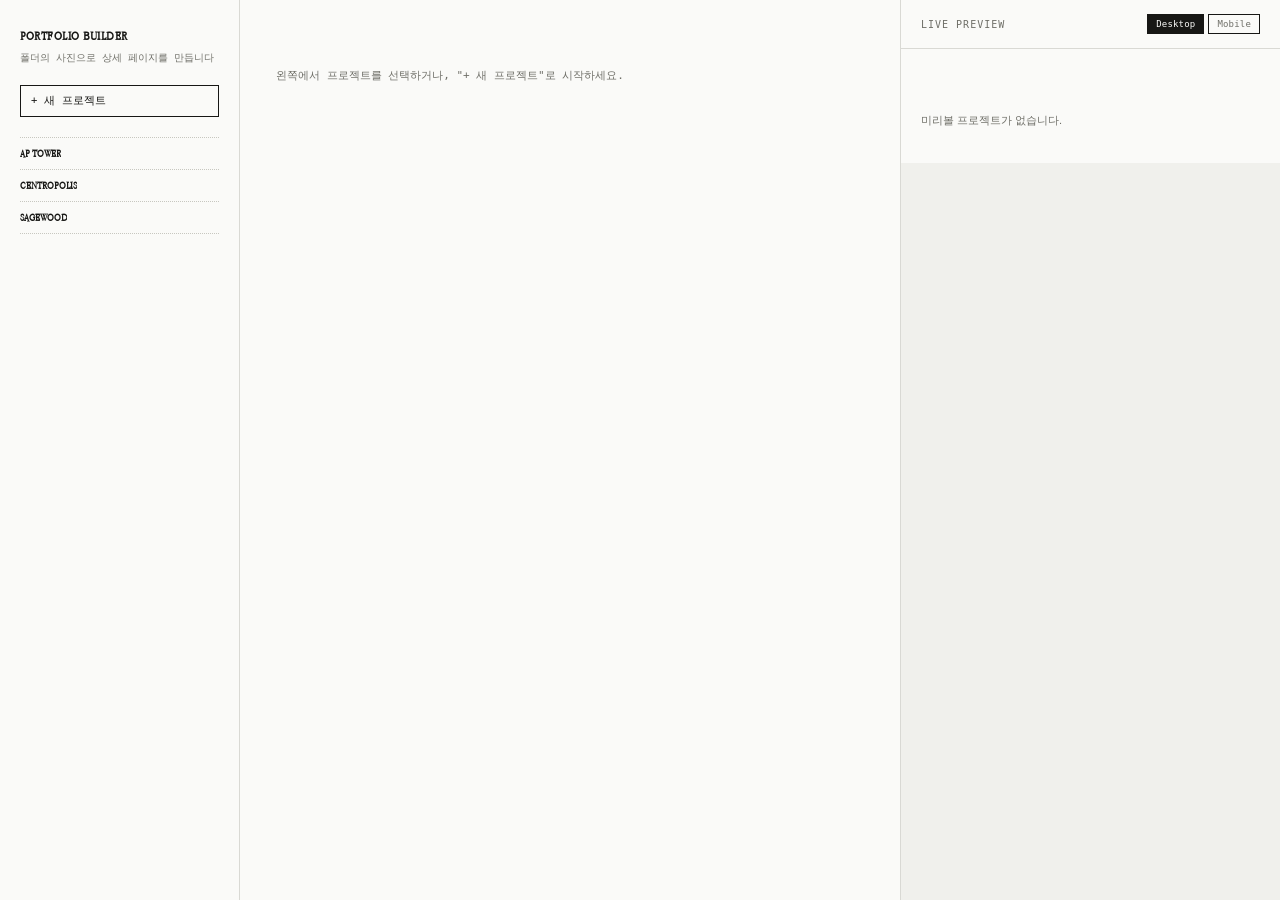
==== builder/index.html @ ec9f82ea "Update AP TOWER" ====
<!DOCTYPE html>
<html lang="ko">
<head>
<meta charset="UTF-8" />
<meta name="viewport" content="width=device-width, initial-scale=1.0" />
<title>Portfolio Builder</title>
<link rel="stylesheet" href="style.css?v=8" />
</head>
<body>

<div class="b-layout">

  <!-- LEFT : project list -->
  <aside class="b-side">
    <div class="b-side-inner">
      <header class="b-side-head">
        <h1 class="b-title">PORTFOLIO BUILDER</h1>
        <p class="b-sub">폴더의 사진으로 상세 페이지를 만듭니다</p>
      </header>

      <button type="button" class="b-btn b-btn-new" id="btnNewProject">+ 새 프로젝트</button>

      <nav class="b-projects" id="projectList"></nav>

      <div class="b-pending" id="pendingSection" hidden>
        <p class="b-pending-title">새 폴더 발견</p>
        <div class="b-pending-list" id="pendingList"></div>
      </div>

      <div class="b-side-foot">
        <p class="b-status" id="publishStatus"></p>
      </div>
    </div>
  </aside>

  <!-- CENTER : editor -->
  <main class="b-editor" id="editor">
    <p class="b-empty">왼쪽에서 프로젝트를 선택하거나, "+ 새 프로젝트"로 시작하세요.</p>
  </main>

  <!-- RIGHT : live preview -->
  <aside class="b-preview">
    <div class="b-preview-head">
      <span>LIVE PREVIEW</span>
      <div class="b-preview-modes">
        <button type="button" class="mode-btn active" id="modeDesktop" data-mode="desktop">Desktop</button>
        <button type="button" class="mode-btn" id="modeMobile" data-mode="mobile">Mobile</button>
      </div>
    </div>
    <div class="b-preview-scroll">
      <div class="b-preview-frame" id="previewFrame"></div>
    </div>
  </aside>

</div>

<input type="file" id="fileInput" accept="image/*" multiple hidden />
<input type="file" id="folderInput" webkitdirectory directory multiple hidden />

<!-- Generate modal -->
<div class="gen-overlay" id="genOverlay" hidden>
  <div class="gen-modal">
    <div class="gen-head">
      <div>
        <h2>Generate</h2>
        <p class="gen-sub" id="genSub">PROJECT NAME</p>
      </div>
      <button type="button" class="gen-close" id="genClose">×</button>
    </div>

    <div class="gen-body">
      <div class="gen-section">
        <p class="gen-label">TONE REFERENCE <span>톤 레퍼런스</span></p>
        <div class="gen-pills" data-group="tone">
          <button type="button" class="gen-pill active" data-value="standard">Standard<span>스탠다드</span></button>
          <button type="button" class="gen-pill" data-value="side">Side (잡담)<span>사이드</span></button>
        </div>
      </div>

      <div class="gen-section">
        <p class="gen-label">VOICE <span>어투</span></p>
        <div class="gen-pills" data-group="voice">
          <button type="button" class="gen-pill active" data-value="auto">Auto<span>자동</span></button>
          <button type="button" class="gen-pill" data-value="observer">1st observer<span>관찰자</span></button>
          <button type="button" class="gen-pill" data-value="third">3rd person<span>3인칭</span></button>
          <button type="button" class="gen-pill" data-value="essay">Essay<span>에세이</span></button>
          <button type="button" class="gen-pill" data-value="interview">Interview<span>인터뷰</span></button>
        </div>
      </div>

      <div class="gen-section">
        <p class="gen-label">LENGTH <span>길이</span></p>
        <div class="gen-pills" data-group="length">
          <button type="button" class="gen-pill" data-value="short">Short<span>짧게</span></button>
          <button type="button" class="gen-pill active" data-value="medium">Medium<span>중간</span></button>
          <button type="button" class="gen-pill" data-value="long">Long<span>길게</span></button>
        </div>
      </div>

      <div class="gen-section">
        <p class="gen-label">STRUCTURE <span>구조</span></p>
        <div class="gen-pills" data-group="structure">
          <button type="button" class="gen-pill active" data-value="three-acts">Three acts<span>3막</span></button>
          <button type="button" class="gen-pill" data-value="vignettes">Vignettes<span>비네트</span></button>
          <button type="button" class="gen-pill" data-value="single-scene">Single scene<span>단일 장면</span></button>
        </div>
      </div>

      <div class="gen-section">
        <p class="gen-label">PHOTO FLOW <span>사진 흐름</span></p>
        <div class="gen-pills" data-group="photoFlow">
          <button type="button" class="gen-pill active" data-value="match-writing">Match writing<span>글에 맞춤</span></button>
          <button type="button" class="gen-pill" data-value="chronological">Chronological<span>시간순</span></button>
          <button type="button" class="gen-pill" data-value="detail-wide">Detail → wide<span>디테일→와이드</span></button>
          <button type="button" class="gen-pill" data-value="wide-detail">Wide → detail<span>와이드→디테일</span></button>
        </div>
      </div>

      <div class="gen-section">
        <label class="gen-label" for="genEmphasis">EMPHASIS <span>강조</span></label>
        <textarea id="genEmphasis" rows="3" placeholder="강조하고 싶은 내용을 적어주세요"></textarea>
      </div>

      <div class="gen-section">
        <label class="gen-label" for="genToneNotes">TONE NOTES <span>추가 톤 메모</span></label>
        <textarea id="genToneNotes" rows="2" placeholder="자유 텍스트로 어조 보강"></textarea>
      </div>
    </div>

    <div class="gen-foot">
      <button type="button" class="b-btn" id="genCancel">Cancel</button>
      <button type="button" class="b-btn b-btn-generate" id="genSubmit">Generate</button>
    </div>
  </div>
</div>

<script src="../assets/data.js?v=8"></script>
<script src="app.js?v=8"></script>
</body>
</html>
---- builder/style.css ----
@font-face{
  font-family:"Apple Garamond Light";
  src:url("../assets/fonts/AppleGaramond-Light.ttf") format("truetype");
  font-weight:300;
  font-style:normal;
  font-display:swap;
}

@font-face{
  font-family:"Arial Unicode MS";
  src:url("../assets/fonts/ArialUnicodeMS.otf") format("opentype");
  font-weight:400;
  font-style:normal;
  font-display:swap;
}

:root{
  --ink:#171715;
  --sub:#6f6f68;
  --bg:#fafaf8;
  --line: 1px solid #d9d9d4;
  --dotted: 1px dotted #c7c7c0;
  --pad:28px;
  --mono: ui-monospace, "SF Mono", "Roboto Mono", "Menlo", Consolas, monospace;
  --sans: "Arial Unicode MS", -apple-system, "Apple SD Gothic Neo", "Pretendard", "Malgun Gothic", sans-serif;
  --title-font: "Apple Garamond Light", var(--sans);
}

*{ box-sizing:border-box; }

html,body{
  height:100%;
  margin:0;
  background:var(--bg);
  color:var(--ink);
  font-family:var(--mono), var(--sans);
  font-size:11px;
}

button{ font-family:inherit; }
input, textarea{ font-family:inherit; color:inherit; }

.b-layout{
  display:flex;
  height:100vh;
}

/* ---------- LEFT : project list ---------- */

.b-side{
  width:240px;
  min-width:200px;
  border-right:var(--line);
  height:100vh;
  overflow-y:auto;
}

.b-side-inner{
  padding:var(--pad) 20px;
  display:flex;
  flex-direction:column;
  min-height:100%;
}

.b-title{
  font-family:var(--title-font);
  font-size:13px;
  font-weight:700;
  letter-spacing:0.04em;
  margin:0 0 6px;
}

.b-sub{
  font-size:10px;
  color:var(--sub);
  margin:0 0 20px;
  line-height:1.5;
}

.b-btn{
  font-size:10.5px;
  letter-spacing:0.02em;
  background:none;
  border:1px solid var(--ink);
  color:var(--ink);
  padding:8px 10px;
  cursor:pointer;
  text-align:left;
}

.b-btn:hover{ background:var(--ink); color:var(--bg); }

.b-btn-new{ margin-bottom:20px; }

.b-projects{
  display:flex;
  flex-direction:column;
  flex:1;
}

.b-proj-row{
  display:flex;
  align-items:center;
  justify-content:space-between;
  gap:6px;
  padding:9px 0;
  border-top:var(--dotted);
  font-size:11px;
  cursor:pointer;
  color:var(--sub);
  background:none;
  border-left:none;
  border-right:none;
  border-bottom:none;
  width:100%;
  text-align:left;
}

.b-projects .b-proj-row:last-child{ border-bottom:var(--dotted); }

.b-proj-row .nm{
  font-family:var(--title-font);
  color:var(--ink);
  font-weight:600;
  overflow:hidden;
  text-overflow:ellipsis;
  white-space:nowrap;
}

.b-proj-row.active{ color:var(--ink); }
.b-proj-row.active .nm{ text-decoration:underline; }

.b-proj-row .del{
  flex:none;
  font-size:10px;
  color:var(--sub);
  opacity:0;
  transition:opacity .15s ease;
}

.b-proj-row:hover .del{ opacity:1; }
.b-proj-row .del:hover{ color:var(--ink); }

.b-pending{
  margin-top:20px;
  padding-top:16px;
  border-top:var(--dotted);
}

.b-pending-title{
  font-size:9.5px;
  letter-spacing:0.06em;
  color:var(--sub);
  text-transform:uppercase;
  margin:0 0 10px;
}

.b-pending-row{
  display:flex;
  align-items:center;
  justify-content:space-between;
  gap:8px;
  padding:6px 0;
  font-size:10.5px;
}

.b-pending-row .nm{
  overflow:hidden;
  text-overflow:ellipsis;
  white-space:nowrap;
  color:var(--ink);
}

.b-pending-row .count{
  color:var(--sub);
  font-size:9px;
  flex:none;
}

.b-pending-row .btn-import{
  flex:none;
  font-size:9px;
  padding:3px 7px;
  border:1px solid var(--ink);
  background:none;
  color:var(--ink);
  cursor:pointer;
}
.b-pending-row .btn-import:hover{ background:var(--ink); color:var(--bg); }

.b-side-foot{
  margin-top:auto;
  padding-top:20px;
}

.b-btn-publish{
  width:100%;
  background:var(--ink);
  color:var(--bg);
}
.b-btn-publish:hover{ background:var(--sub); }

.b-status{
  font-size:10px;
  color:var(--sub);
  margin:8px 0 0;
  min-height:1.4em;
}

.b-generate-row{
  display:flex;
  align-items:center;
  gap:12px;
  margin-bottom:20px;
}

.b-btn-generate{
  background:var(--ink);
  color:var(--bg);
  border-color:var(--ink);
}
.b-btn-generate:hover{ background:var(--sub); border-color:var(--sub); }

.b-btn-publish-project:hover{ background:var(--ink); color:var(--bg); }

.b-generate-status{
  font-size:9.5px;
  color:var(--sub);
}

/* ---------- CENTER : editor ---------- */

.b-editor{
  flex:1;
  min-width:0;
  height:100vh;
  overflow-y:auto;
  padding:var(--pad) 36px;
}

.b-empty{
  color:var(--sub);
  font-size:11px;
  margin-top:40px;
}

.b-field{
  display:flex;
  flex-direction:column;
  gap:4px;
  margin-bottom:16px;
}

.b-field label{
  font-size:9.5px;
  letter-spacing:0.06em;
  color:var(--sub);
  text-transform:uppercase;
}

.b-field input,
.b-field textarea{
  border:none;
  border-bottom:var(--line);
  background:none;
  padding:6px 2px;
  font-size:12px;
  color:var(--ink);
  resize:vertical;
}

.b-field input:focus,
.b-field textarea:focus{
  outline:none;
  border-bottom:1px solid var(--ink);
}

.b-row2{
  display:grid;
  grid-template-columns:1fr 1fr 1fr;
  gap:16px;
}

.b-section-title{
  font-family:var(--title-font);
  font-size:13px;
  font-weight:700;
  letter-spacing:0.04em;
  text-transform:uppercase;
  margin:32px 0 14px;
  padding-bottom:8px;
  border-bottom:var(--line);
}

.b-facts-grid{
  display:grid;
  grid-template-columns:1fr 1fr;
  gap:16px;
}

/* photo add buttons */

.b-photo-dropzone{
  border:1px dashed transparent;
  border-radius:2px;
  padding:10px;
  margin:-10px;
  transition:border-color .15s ease, background .15s ease;
}

.b-photo-dropzone.drag-over{
  border-color:var(--ink);
  background:rgba(23,23,21,0.04);
}

.b-photo-actions{
  display:flex;
  align-items:center;
  gap:10px;
  margin-bottom:18px;
}

.b-drop-hint{
  font-size:9.5px;
  color:var(--sub);
}

/* photo cards */

.b-photos{
  display:flex;
  flex-direction:column;
  gap:10px;
}

.b-photo-card{
  display:grid;
  grid-template-columns:18px 64px 1fr auto auto auto;
  align-items:center;
  gap:12px;
  border:none;
  border-bottom:var(--dotted);
  padding:14px 0;
  background:none;
  transition:opacity .15s ease, background-color .15s ease;
}

.b-photos .b-photo-card:last-child{ border-bottom:none; }

.b-photo-card.dragging{ opacity:0.35; }
.b-photo-card.photo-hidden{ opacity:0.4; }
.b-photo-card.drag-over{ background:rgba(23,23,21,0.04); }

.drag-handle{
  cursor:grab;
  color:var(--sub);
  font-size:14px;
  text-align:center;
  user-select:none;
}
.drag-handle:active{ cursor:grabbing; }

.b-photo-card img,
.b-photo-card video{
  width:64px;
  height:64px;
  object-fit:cover;
  display:block;
  background:#eceae4;
}

.photo-fields{
  display:flex;
  flex-direction:column;
  gap:8px;
  min-width:0;
}

.field-line{
  display:flex;
  align-items:center;
  gap:8px;
  min-width:0;
}

.field-line label{
  flex:none;
  font-size:9px;
  color:var(--sub);
  letter-spacing:0.04em;
  width:44px;
}

.body-input{
  flex:1;
  min-width:0;
  border:none;
  border-bottom:var(--line);
  background:none;
  padding:6px 2px;
  font-size:11px;
  color:var(--ink);
}
.body-input:focus{ outline:none; border-bottom:1px solid var(--ink); }

.cap-box{
  display:flex;
  align-items:center;
  gap:8px;
  min-width:0;
}

.cap-eye-toggle{
  flex:none;
  border:none;
  background:none;
  font-family:var(--mono);
  font-size:10px;
  font-weight:600;
  letter-spacing:0.02em;
  color:var(--ink);
  cursor:pointer;
  width:20px;
  text-align:center;
}
.cap-eye-toggle.is-hidden{ opacity:0.5; }

.cap-box-preview{
  overflow:hidden;
  text-overflow:ellipsis;
  white-space:nowrap;
  font-size:11px;
  color:var(--ink);
  border:1px dotted var(--sub);
  padding:6px 8px;
  cursor:text;
  flex:1;
  min-width:0;
  outline:none;
}
.cap-box-preview:hover,
.cap-box-preview:focus{ border-color:var(--ink); }

.cap-box-preview:empty::before{
  content:attr(data-placeholder);
  color:var(--sub);
}

.cap-box.caption-off .cap-box-preview{
  opacity:0.45;
  border-style:solid;
}

.eye-toggle{
  border:none;
  background:none;
  font-family:var(--mono);
  font-size:11px;
  font-weight:600;
  letter-spacing:0.02em;
  color:var(--ink);
  line-height:1;
  cursor:pointer;
  opacity:1;
  width:24px;
  text-align:center;
}
.eye-toggle.is-hidden{ opacity:0.5; }

.b-cols{
  display:flex;
  gap:4px;
}

.b-cols button{
  width:26px;
  height:26px;
  border:1px solid var(--ink);
  background:none;
  color:var(--ink);
  font-size:10px;
  cursor:pointer;
}

.b-cols button.active{ background:var(--ink); color:var(--bg); }

.b-photo-del{
  border:none;
  background:none;
  color:var(--sub);
  font-size:14px;
  cursor:pointer;
  line-height:1;
}
.b-photo-del:hover{ color:var(--ink); }

/* ---------- RIGHT : live preview ---------- */

.b-preview{
  width:380px;
  min-width:320px;
  border-left:var(--line);
  height:100vh;
  display:flex;
  flex-direction:column;
}

.b-preview-head{
  display:flex;
  align-items:center;
  justify-content:space-between;
  font-size:10px;
  letter-spacing:0.1em;
  color:var(--sub);
  padding:14px 20px;
  border-bottom:var(--line);
  flex:none;
}

.b-preview-modes{
  display:flex;
  gap:4px;
}

.mode-btn{
  font-size:9px;
  letter-spacing:0.02em;
  padding:4px 8px;
  border:1px solid var(--ink);
  background:none;
  color:var(--sub);
  cursor:pointer;
}

.mode-btn.active{
  background:var(--ink);
  color:var(--bg);
}

.b-preview-scroll{
  flex:1;
  overflow-y:auto;
  background:#f0f0ec;
}

.b-preview-frame{
  padding:24px 20px;
  background:var(--bg);
  margin:0 auto;
  font-family:var(--sans);
  transition:max-width .15s ease;
}

.b-preview-frame.mode-desktop{
  max-width:none;
}

.b-preview-frame.mode-mobile{
  max-width:375px;
  border-left:var(--line);
  border-right:var(--line);
}

.pv-meta{
  font-size:11px;
  letter-spacing:0.04em;
  padding-bottom:14px;
  margin-bottom:14px;
  border-bottom:var(--dotted);
}

.pv-name{
  font-family:var(--title-font);
  font-weight:700;
  text-transform:uppercase;
  font-size:15px;
  color:var(--ink);
}

[contenteditable="true"]{
  outline:none;
  cursor:text;
}
[contenteditable="true"]:hover{
  background:rgba(23,23,21,0.04);
}
[contenteditable="true"]:empty::before{
  content:attr(data-placeholder);
  color:var(--sub);
}

.pv-subtitle{
  font-size:11px;
  line-height:1.6;
  color:var(--sub);
  margin:8px 0 16px;
}

.pv-body{
  font-size:10.5px;
  line-height:1.7;
  color:var(--ink);
  margin:0 0 20px;
  padding-bottom:16px;
  border-bottom:var(--dotted);
}

.pv-facts{
  display:flex;
  flex-direction:column;
  padding-bottom:14px;
  margin-bottom:20px;
  border-bottom:var(--dotted);
  font-size:9.5px;
  line-height:1.7;
  color:var(--ink);
}
.pv-facts p{ margin:0; }

.pv-feed{
  display:flex;
  flex-direction:column;
  gap:24px;
}

.pv-row{
  display:grid;
  gap:6px;
}

.pv-item{ min-width:0; }

.pv-item .img-wrap{
  width:100%;
  background:#eceae4;
  overflow:hidden;
}

.pv-item img,
.pv-item video{
  display:block;
  width:100%;
  height:auto;
}

.pv-cap{
  display:flex;
  gap:8px;
  padding-top:8px;
}

.pv-cap .idx{
  font-size:9px;
  color:var(--sub);
}

.pv-cap p{
  margin:0;
  font-size:9.5px;
  line-height:1.6;
  color:var(--ink);
}

@media (max-width: 1100px){
  .b-preview{ display:none; }
}

@media (max-width: 760px){
  .b-layout{ flex-direction:column; height:auto; }
  .b-side, .b-editor{ height:auto; }
}

/* ---------- Generate modal ---------- */

.gen-overlay{
  position:fixed;
  inset:0;
  background:rgba(23,23,21,0.45);
  display:flex;
  align-items:center;
  justify-content:center;
  z-index:200;
  padding:24px;
}

.gen-overlay[hidden]{
  display:none;
}

.gen-modal{
  width:100%;
  max-width:440px;
  max-height:90vh;
  overflow-y:auto;
  background:var(--bg);
  border:1px solid var(--ink);
  padding:24px;
}

.gen-head{
  display:flex;
  align-items:flex-start;
  justify-content:space-between;
  padding-bottom:16px;
  margin-bottom:20px;
  border-bottom:var(--line);
}

.gen-head h2{
  font-family:var(--title-font);
  font-size:20px;
  font-weight:700;
  margin:0 0 4px;
}

.gen-sub{
  font-size:9.5px;
  letter-spacing:0.06em;
  color:var(--sub);
  margin:0;
  text-transform:uppercase;
}

.gen-close{
  border:none;
  background:none;
  font-size:18px;
  line-height:1;
  color:var(--sub);
  cursor:pointer;
}
.gen-close:hover{ color:var(--ink); }

.gen-section{
  margin-bottom:18px;
}

.gen-label{
  font-size:9.5px;
  letter-spacing:0.08em;
  color:var(--ink);
  text-transform:uppercase;
  margin:0 0 8px;
  display:block;
}
.gen-label span{
  color:var(--sub);
  text-transform:none;
  letter-spacing:0;
  margin-left:4px;
}

.gen-pills{
  display:flex;
  flex-wrap:wrap;
  gap:8px;
}

.gen-pill{
  border:1px solid var(--sub);
  border-radius:16px;
  background:none;
  color:var(--ink);
  padding:8px 14px;
  font-size:11px;
  line-height:1.3;
  cursor:pointer;
  text-align:left;
}
.gen-pill span{
  display:block;
  font-size:9px;
  color:var(--sub);
  margin-top:1px;
}
.gen-pill.active{
  border-color:var(--ink);
  background:var(--ink);
  color:var(--bg);
}
.gen-pill.active span{ color:#c7c7c0; }

.gen-section textarea{
  width:100%;
  border:1px solid var(--sub);
  background:none;
  padding:10px;
  font-size:11px;
  color:var(--ink);
  font-family:inherit;
  resize:vertical;
}
.gen-section textarea:focus{ outline:none; border-color:var(--ink); }

.gen-foot{
  display:flex;
  justify-content:flex-end;
  gap:10px;
  padding-top:16px;
  border-top:var(--line);
}
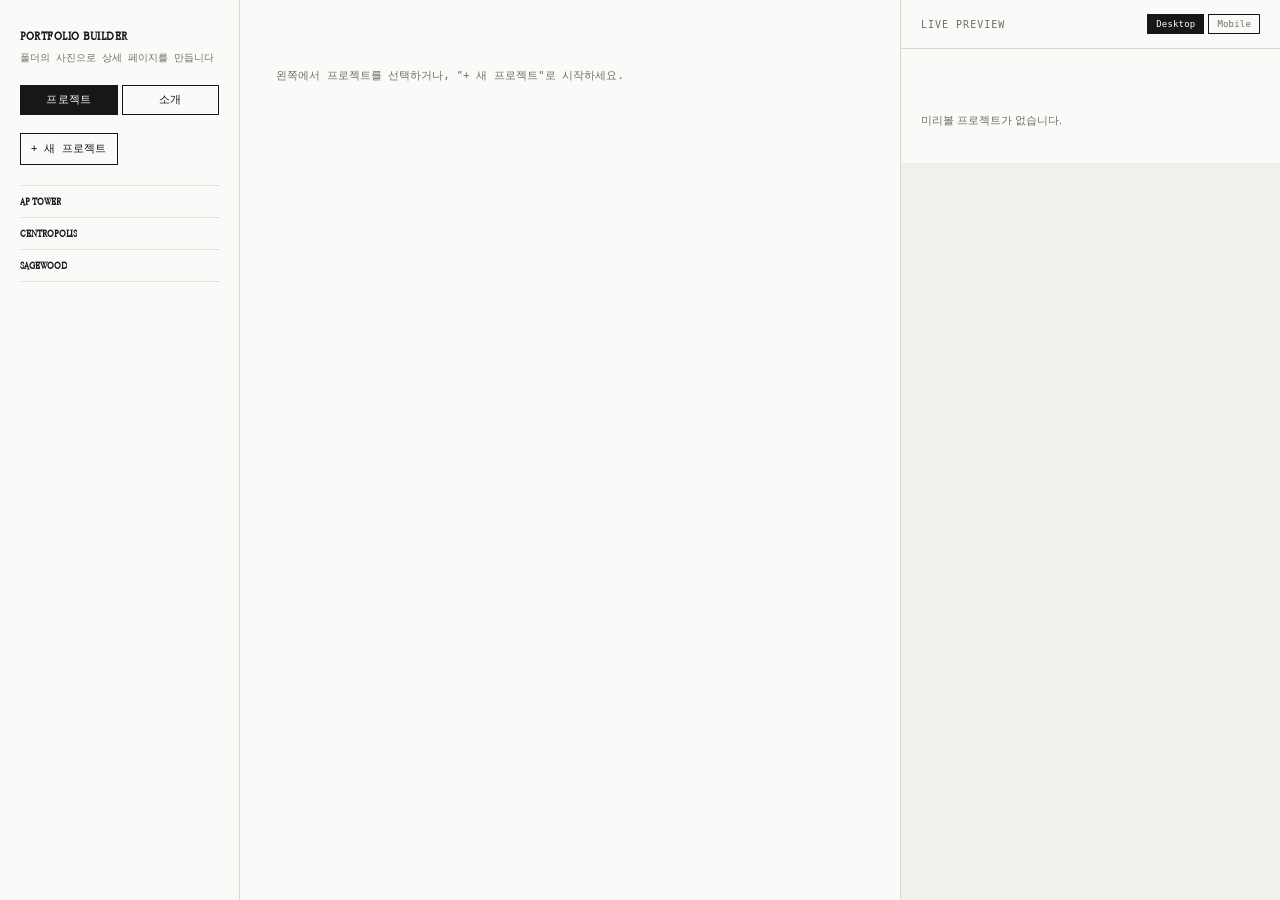
==== commit 2c29fcdc: "Update SAGEWOOD" ====
--- a/builder/index.html
+++ b/builder/index.html
@@ -4,7 +4,7 @@
 <meta charset="UTF-8" />
 <meta name="viewport" content="width=device-width, initial-scale=1.0" />
 <title>Portfolio Builder</title>
-<link rel="stylesheet" href="style.css?v=8" />
+<link rel="stylesheet" href="style.css?v=9" />
 </head>
 <body>
 
@@ -18,13 +18,51 @@
         <p class="b-sub">폴더의 사진으로 상세 페이지를 만듭니다</p>
       </header>
 
-      <button type="button" class="b-btn b-btn-new" id="btnNewProject">+ 새 프로젝트</button>
+      <div class="b-tabs">
+        <button type="button" class="b-tab active" id="tabBtnProjects" data-tab="projects">프로젝트</button>
+        <button type="button" class="b-tab" id="tabBtnIntro" data-tab="intro">소개</button>
+      </div>
 
-      <nav class="b-projects" id="projectList"></nav>
+      <div class="b-tab-panel" id="tabProjects">
+        <button type="button" class="b-btn b-btn-new" id="btnNewProject">+ 새 프로젝트</button>
 
-      <div class="b-pending" id="pendingSection" hidden>
-        <p class="b-pending-title">새 폴더 발견</p>
-        <div class="b-pending-list" id="pendingList"></div>
+        <nav class="b-projects" id="projectList"></nav>
+
+        <div class="b-pending" id="pendingSection" hidden>
+          <p class="b-pending-title">새 폴더 발견</p>
+          <div class="b-pending-list" id="pendingList"></div>
+        </div>
+      </div>
+
+      <div class="b-tab-panel" id="tabIntro" hidden>
+        <div class="b-field">
+          <label>스튜디오명</label>
+          <input type="text" id="s-name" />
+        </div>
+        <div class="b-field">
+          <label>역할</label>
+          <input type="text" id="s-role" />
+        </div>
+        <div class="b-field">
+          <label>주소</label>
+          <input type="text" id="s-address" />
+        </div>
+        <div class="b-field">
+          <label>전화번호</label>
+          <input type="text" id="s-phone" />
+        </div>
+        <div class="b-field">
+          <label>이메일</label>
+          <input type="text" id="s-email" />
+        </div>
+        <div class="b-field">
+          <label>웹사이트</label>
+          <input type="text" id="s-site" />
+        </div>
+        <div class="b-field">
+          <label>SNS</label>
+          <input type="text" id="s-sns" />
+        </div>
       </div>
 
       <div class="b-side-foot">
@@ -134,7 +172,7 @@
   </div>
 </div>
 
-<script src="../assets/data.js?v=8"></script>
-<script src="app.js?v=8"></script>
+<script src="../assets/data.js?v=9"></script>
+<script src="app.js?v=9"></script>
 </body>
 </html>
--- a/builder/style.css
+++ b/builder/style.css
@@ -90,6 +90,26 @@
 
 .b-btn:hover{ background:var(--ink); color:var(--bg); }
 
+.b-tabs{
+  display:flex;
+  gap:4px;
+  margin-bottom:18px;
+}
+
+.b-tab{
+  flex:1;
+  border:1px solid var(--ink);
+  background:none;
+  color:var(--ink);
+  padding:7px 0;
+  font-size:10.5px;
+  letter-spacing:0.02em;
+  cursor:pointer;
+}
+.b-tab.active{ background:var(--ink); color:var(--bg); }
+
+.b-tab-panel[hidden]{ display:none; }
+
 .b-btn-new{ margin-bottom:20px; }
 
 .b-projects{
@@ -226,6 +246,23 @@
 .b-generate-status{
   font-size:9.5px;
   color:var(--sub);
+}
+
+.b-generate-progress{
+  display:inline-block;
+  width:70px;
+  height:6px;
+  border:1px solid var(--ink);
+  vertical-align:middle;
+}
+.b-generate-progress[hidden]{ display:none; }
+
+.b-generate-progress .bar{
+  display:block;
+  height:100%;
+  width:0%;
+  background:var(--ink);
+  transition:width .3s ease;
 }
 
 /* ---------- CENTER : editor ---------- */
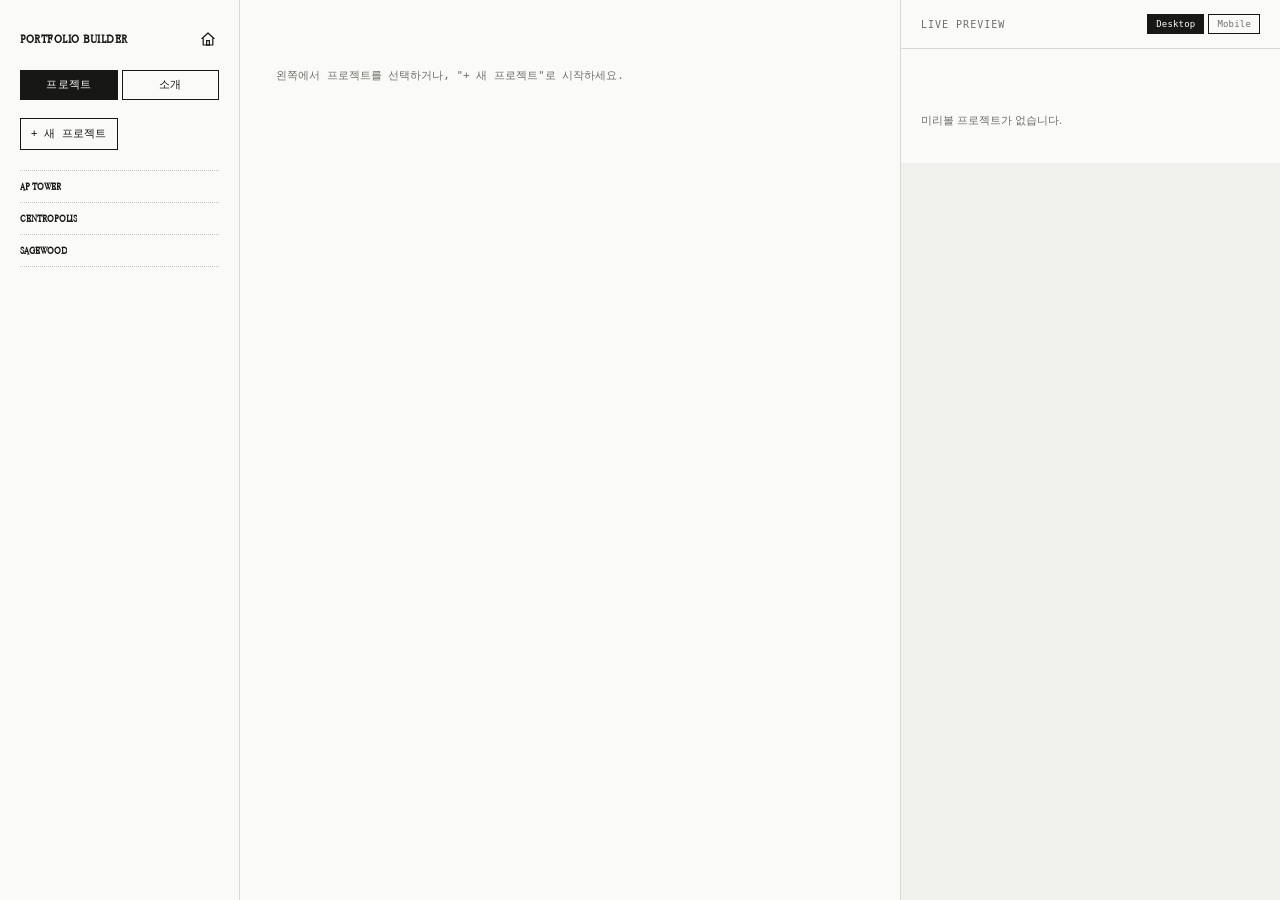
==== commit 7f09020e: "Update CENTROPOLIS" ====
--- a/builder/index.html
+++ b/builder/index.html
@@ -4,7 +4,7 @@
 <meta charset="UTF-8" />
 <meta name="viewport" content="width=device-width, initial-scale=1.0" />
 <title>Portfolio Builder</title>
-<link rel="stylesheet" href="style.css?v=9" />
+<link rel="stylesheet" href="style.css?v=18" />
 </head>
 <body>
 
@@ -14,8 +14,15 @@
   <aside class="b-side">
     <div class="b-side-inner">
       <header class="b-side-head">
-        <h1 class="b-title">PORTFOLIO BUILDER</h1>
-        <p class="b-sub">폴더의 사진으로 상세 페이지를 만듭니다</p>
+        <div class="b-title-row">
+          <h1 class="b-title">PORTFOLIO BUILDER</h1>
+          <a class="b-home-btn" href="../option-a/index.html" target="_blank" rel="noopener" title="포트폴리오 사이트로 이동">
+            <svg viewBox="0 0 16 16" width="16" height="16" aria-hidden="true">
+              <polygon class="b-home-body" points="8,2 2,7.5 3.2,7.5 3.2,14 12.8,14 12.8,7.5 14,7.5" fill="none" stroke="currentColor" stroke-width="1.2" stroke-linejoin="round" stroke-linecap="round"/>
+              <rect class="b-home-door" x="6.6" y="9.6" width="2.8" height="4.4" fill="none" stroke="currentColor" stroke-width="1.2"/>
+            </svg>
+          </a>
+        </div>
       </header>
 
       <div class="b-tabs">
@@ -63,6 +70,8 @@
           <label>SNS</label>
           <input type="text" id="s-sns" />
         </div>
+        <button type="button" class="b-btn b-btn-publish-project" id="btnSaveIntro">저장</button>
+        <p class="b-status" id="introStatus"></p>
       </div>
 
       <div class="b-side-foot">
@@ -109,9 +118,18 @@
     <div class="gen-body">
       <div class="gen-section">
         <p class="gen-label">TONE REFERENCE <span>톤 레퍼런스</span></p>
-        <div class="gen-pills" data-group="tone">
+        <div class="gen-pills" data-group="tone" id="genTonePills">
           <button type="button" class="gen-pill active" data-value="standard">Standard<span>스탠다드</span></button>
           <button type="button" class="gen-pill" data-value="side">Side (잡담)<span>사이드</span></button>
+          <button type="button" class="gen-pill gen-pill-add" id="genToneAdd" title="현재 설정을 새 톤으로 저장">+</button>
+        </div>
+      </div>
+
+      <div class="gen-section">
+        <p class="gen-label">GENERATE TARGET <span>생성 대상</span></p>
+        <div class="gen-pills" data-group="target" data-multi="1">
+          <button type="button" class="gen-pill active" data-value="body">본문</button>
+          <button type="button" class="gen-pill active" data-value="hidden">히든박스</button>
         </div>
       </div>
 
@@ -147,7 +165,8 @@
       <div class="gen-section">
         <p class="gen-label">PHOTO FLOW <span>사진 흐름</span></p>
         <div class="gen-pills" data-group="photoFlow">
-          <button type="button" class="gen-pill active" data-value="match-writing">Match writing<span>글에 맞춤</span></button>
+          <button type="button" class="gen-pill active" data-value="as-arranged">As arranged<span>설정 순</span></button>
+          <button type="button" class="gen-pill" data-value="match-writing">Match writing<span>글에 맞춤</span></button>
           <button type="button" class="gen-pill" data-value="chronological">Chronological<span>시간순</span></button>
           <button type="button" class="gen-pill" data-value="detail-wide">Detail → wide<span>디테일→와이드</span></button>
           <button type="button" class="gen-pill" data-value="wide-detail">Wide → detail<span>와이드→디테일</span></button>
@@ -172,7 +191,7 @@
   </div>
 </div>
 
-<script src="../assets/data.js?v=9"></script>
-<script src="app.js?v=9"></script>
+<script src="../assets/data.js?v=18"></script>
+<script src="app.js?v=18"></script>
 </body>
 </html>
--- a/builder/style.css
+++ b/builder/style.css
@@ -21,7 +21,7 @@
   --line: 1px solid #d9d9d4;
   --dotted: 1px dotted #c7c7c0;
   --pad:28px;
-  --mono: ui-monospace, "SF Mono", "Roboto Mono", "Menlo", Consolas, monospace;
+  --mono: "Arial Unicode MS", ui-monospace, "SF Mono", "Roboto Mono", "Menlo", Consolas, monospace;
   --sans: "Arial Unicode MS", -apple-system, "Apple SD Gothic Neo", "Pretendard", "Malgun Gothic", sans-serif;
   --title-font: "Apple Garamond Light", var(--sans);
 }
@@ -62,12 +62,50 @@
   min-height:100%;
 }
 
+.b-title-row{
+  display:flex;
+  align-items:center;
+  justify-content:space-between;
+  gap:10px;
+  margin:0 0 20px;
+}
+
 .b-title{
   font-family:var(--title-font);
   font-size:13px;
   font-weight:700;
   letter-spacing:0.04em;
-  margin:0 0 6px;
+  margin:0;
+}
+
+.b-home-btn{
+  flex:none;
+  display:flex;
+  align-items:center;
+  justify-content:center;
+  width:22px;
+  height:22px;
+  color:var(--ink);
+  text-decoration:none;
+}
+
+.b-home-btn svg{
+  display:block;
+}
+
+.b-home-body,
+.b-home-door{
+  transition:fill .15s ease;
+}
+
+.b-home-btn:hover .b-home-body{
+  fill:var(--ink);
+  stroke:var(--ink);
+}
+
+.b-home-btn:hover .b-home-door{
+  fill:var(--bg);
+  stroke:var(--ink);
 }
 
 .b-sub{
@@ -229,15 +267,26 @@
 
 .b-generate-row{
   display:flex;
+  flex-wrap:wrap;
   align-items:center;
   gap:12px;
   margin-bottom:20px;
+}
+
+.b-generate-progress,
+.b-generate-status{
+  flex-basis:100%;
+  margin-top:4px;
 }
 
 .b-btn-generate{
   background:var(--ink);
   color:var(--bg);
   border-color:var(--ink);
+  text-align:center;
+  font-size:12px;
+  line-height:1;
+  padding:8px 14px;
 }
 .b-btn-generate:hover{ background:var(--sub); border-color:var(--sub); }
 
@@ -250,19 +299,30 @@
 
 .b-generate-progress{
   display:inline-block;
-  width:70px;
-  height:6px;
-  border:1px solid var(--ink);
+  width:90px;
+  height:14px;
   vertical-align:middle;
+  overflow:hidden;
+  position:relative;
 }
 .b-generate-progress[hidden]{ display:none; }
 
-.b-generate-progress .bar{
-  display:block;
-  height:100%;
-  width:0%;
-  background:var(--ink);
-  transition:width .3s ease;
+.dog-walk{
+  position:absolute;
+  top:0;
+  left:0;
+  width:16px;
+  height:10px;
+  fill:var(--ink);
+  animation:dogWalk 1.6s ease-in-out infinite;
+}
+
+@keyframes dogWalk{
+  0%{ transform:translateX(0) scaleX(1); }
+  48%{ transform:translateX(74px) scaleX(1); }
+  50%{ transform:translateX(74px) scaleX(-1); }
+  98%{ transform:translateX(0) scaleX(-1); }
+  100%{ transform:translateX(0) scaleX(1); }
 }
 
 /* ---------- CENTER : editor ---------- */
@@ -372,7 +432,7 @@
 
 .b-photo-card{
   display:grid;
-  grid-template-columns:18px 64px 1fr auto auto auto;
+  grid-template-columns:18px 64px 1fr auto auto;
   align-items:center;
   gap:12px;
   border:none;
@@ -487,22 +547,6 @@
   opacity:0.45;
   border-style:solid;
 }
-
-.eye-toggle{
-  border:none;
-  background:none;
-  font-family:var(--mono);
-  font-size:11px;
-  font-weight:600;
-  letter-spacing:0.02em;
-  color:var(--ink);
-  line-height:1;
-  cursor:pointer;
-  opacity:1;
-  width:24px;
-  text-align:center;
-}
-.eye-toggle.is-hidden{ opacity:0.5; }
 
 .b-cols{
   display:flex;
@@ -817,6 +861,16 @@
 }
 .gen-pill.active span{ color:#c7c7c0; }
 
+.gen-pill-add{
+  width:34px;
+  text-align:center;
+  padding:8px 0;
+  font-weight:700;
+  color:var(--sub);
+  border-style:dashed;
+}
+.gen-pill-add:hover{ color:var(--ink); border-color:var(--ink); }
+
 .gen-section textarea{
   width:100%;
   border:1px solid var(--sub);
